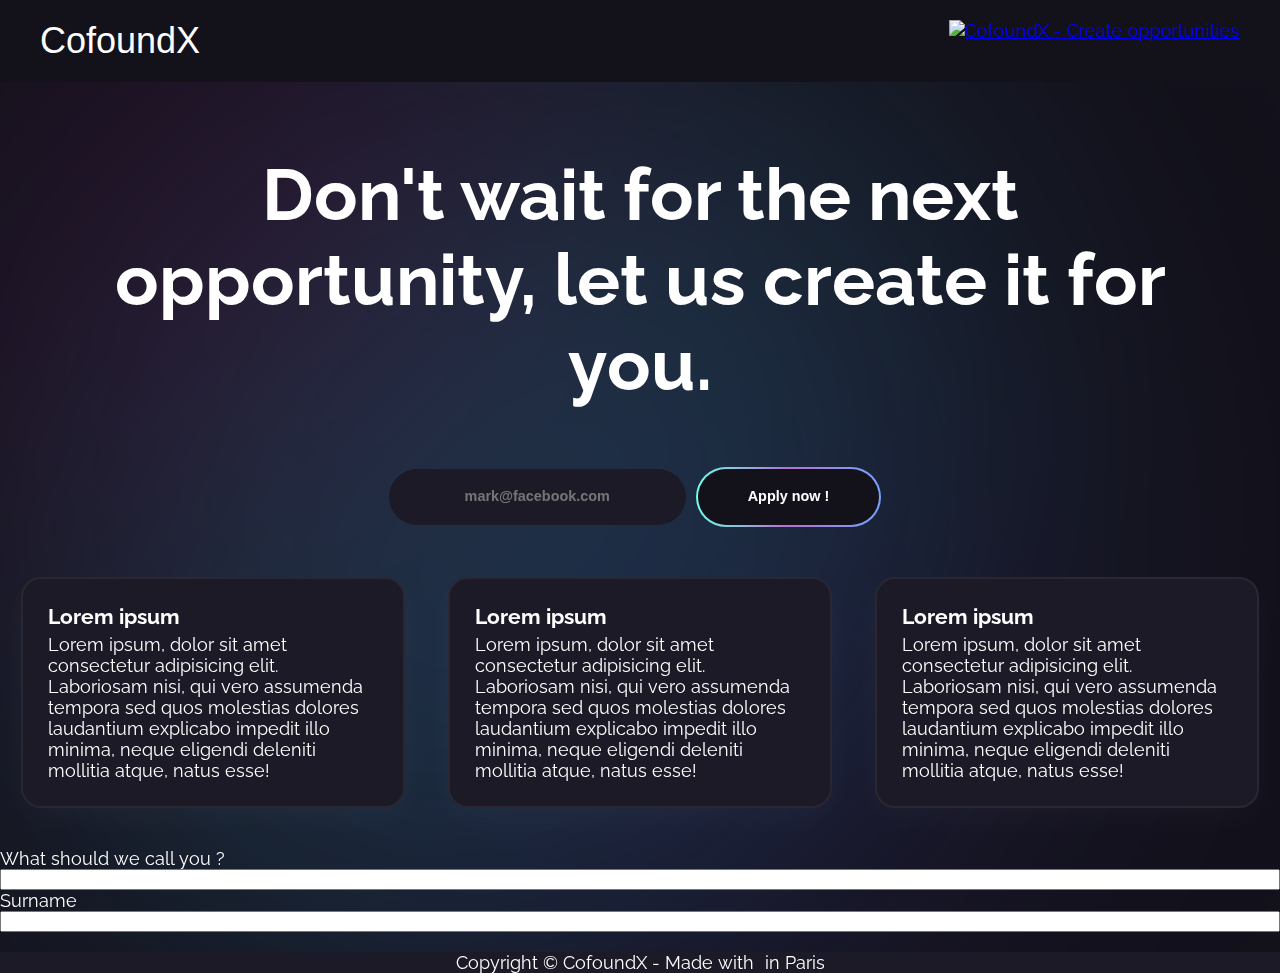
==== cofoundx-landing/index.html @ 114a5e57 "Add files via upload" ====
<!DOCTYPE html>
<html lang="en">
  <head>
    <meta charset="utf-8" />
    <meta name="viewport" content="width=device-width, initial-scale=1" />

    <title>CofoundX - Create opportunites</title>
    <meta
      name="description"
      content="Exclusive community of 1000+ founders and founders-to-be. Apply to join us now."
    />
    <meta name="author" content="CofoundX" />

    <meta property="og:title" content="CofoundX" />
    <meta property="og:type" content="website" />
    <meta property="og:url" content="https://www.cofoundx.xyz" />
    <meta
      property="og:description"
      content="Exclusive community of 1000+ founders and founders-to-be. Apply to join us now."
    />
    <meta property="og:image" content="" />

    <link rel="icon" href="/favicon.ico" />
    <link rel="icon" href="/favicon.svg" type="image/svg+xml" />
    <link rel="apple-touch-icon" href="/apple-touch-icon.png" />

    <link rel="stylesheet" href="css/styles.css" />
    <script
      src="https://kit.fontawesome.com/8e97dfa56b.js"
      crossorigin="anonymous"
    ></script>
  </head>
  <body class="bg-neutral flex col between">
    <div id="moving-gradient"></div>
    <div class="flex col">
      <header class="bg-neutral">
        <div class="flex row between header-container">
          <h2 class="txt-title">CofoundX</h2>
          <div>
            <a href="#"
              ><img
                src="https://api.producthunt.com/widgets/embed-image/v1/top-post-badge.svg?post_id=122093&theme=light&period=weekly"
                alt="CofoundX - Create opportunities"
                class="img-producthunt"
            /></a>
          </div>
        </div>
      </header>
      <main class="flex col">
        <section class="flex col center">
          <h1>
            Don't wait for the next opportunity, let us create it for you.
          </h1>
          <form
            class="flex row wrap center"
            action="https://form2channel.com"
            method="POST"
          >
            <input
              type="hidden"
              name="formto_googlesheets"
              value="maxime.allouch@gmail.com"
            />
            <input
              class="bg-shadow round"
              autocomplete="email"
              type="email"
              placeholder="mark@facebook.com"
              required
            />
            <div class="bg-gradient">
              <button type="submit" class="bg-neutral round">
                Apply now !
              </button>
            </div>
          </form>
        </section>

        <section class="flex row around cards">
          <div class="card flex col">
            <h3>Lorem ipsum</h3>
            <p>
              Lorem ipsum, dolor sit amet consectetur adipisicing elit.
              Laboriosam nisi, qui vero assumenda tempora sed quos molestias
              dolores laudantium explicabo impedit illo minima, neque eligendi
              deleniti mollitia atque, natus esse!
            </p>
          </div>
          <div class="card">
            <h3>Lorem ipsum</h3>
            <p>
              Lorem ipsum, dolor sit amet consectetur adipisicing elit.
              Laboriosam nisi, qui vero assumenda tempora sed quos molestias
              dolores laudantium explicabo impedit illo minima, neque eligendi
              deleniti mollitia atque, natus esse!
            </p>
          </div>
          <div class="card">
            <h3>Lorem ipsum</h3>
            <p>
              Lorem ipsum, dolor sit amet consectetur adipisicing elit.
              Laboriosam nisi, qui vero assumenda tempora sed quos molestias
              dolores laudantium explicabo impedit illo minima, neque eligendi
              deleniti mollitia atque, natus esse!
            </p>
          </div>
        </section>
        <section>
          <form class="flex col" action="#">
            <label>What should we call you ?</label>
            <input />
            <label>Surname</label>
            <input />
          </form>
        </section>
      </main>
    </div>
    <footer class="flex col center bg-shadow">
      <p class="center-text">
        Copyright © CofoundX - Made with <i class="fa fa-heart pulse"></i> in
        Paris
      </p>
    </footer>
    <script src="animations.js"></script>
  </body>
</html>
---- cofoundx-landing/css/styles.css ----
/* INITIAL RESET */
@import url("https://fonts.googleapis.com/css2?family=Raleway:wght@300;400;500;600;700&display=swap");
html {
  -webkit-box-sizing: border-box;
          box-sizing: border-box;
  font-size: 18px;
}

*,
*:before,
*:after {
  -webkit-box-sizing: inherit;
          box-sizing: inherit;
}

body,
h1,
h2,
h3,
h4,
h5,
h6,
p,
ol,
ul {
  margin: 0;
  padding: 0;
  font-weight: normal;
}

ol,
ul {
  list-style: none;
}

img {
  max-width: 100%;
  height: auto;
}

@-webkit-keyframes pound {
  to {
  }
  -webkit-transform: scale(1.1);
          transform: scale(1.1);
}

@keyframes pound {
  to {
    -webkit-transform: scale(1.1);
            transform: scale(1.1);
  }
}

/* MAIN */
body {
  height: 100vh;
  width: 100vw;
  max-width: 100vw;
  color: white;
  font-family: "Raleway", sans-serif;
  cursor: default;
}

header, main, footer {
  width: 100vw;
}

section {
  margin: 20px 0px;
}

header {
  position: -webkit-sticky;
  position: sticky;
  padding: 20px 0px;
}

h1 {
  font-size: 4em;
  font-weight: 700;
  text-align: center;
  padding: 50px;
}

/* UTILS */
.flex {
  display: -webkit-box;
  display: -ms-flexbox;
  display: flex;
}

.flex .align-center {
  margin: auto;
  -ms-flex-item-align: center;
      -ms-grid-row-align: center;
      align-self: center;
}

.flex .align-left {
  margin-right: auto;
  -ms-flex-item-align: center;
      -ms-grid-row-align: center;
      align-self: center;
}

.flex .align-right {
  margin-left: auto;
  -ms-flex-item-align: center;
      -ms-grid-row-align: center;
      align-self: center;
}

.flex .align-x-center {
  margin-right: auto;
  margin-left: auto;
}

.flex .align-x-left {
  margin-right: auto;
}

.flex .align-x-right {
  margin-left: auto;
}

.flex .align-y-center {
  -ms-flex-item-align: center;
      -ms-grid-row-align: center;
      align-self: center;
}

.flex .align-y-top {
  -ms-flex-item-align: start;
      align-self: flex-start;
}

.flex .align-y-bottom {
  -ms-flex-item-align: end;
      align-self: flex-end;
}

.row {
  -webkit-box-orient: horizontal;
  -webkit-box-direction: normal;
      -ms-flex-direction: row;
          flex-direction: row;
}

.col {
  -webkit-box-orient: vertical;
  -webkit-box-direction: normal;
      -ms-flex-direction: column;
          flex-direction: column;
}

.wrap {
  -ms-flex-wrap: wrap;
      flex-wrap: wrap;
}

.between {
  -webkit-box-pack: justify;
      -ms-flex-pack: justify;
          justify-content: space-between;
}

.around {
  -ms-flex-pack: distribute;
      justify-content: space-around;
}

.center {
  -webkit-box-pack: center;
      -ms-flex-pack: center;
          justify-content: center;
  -webkit-box-align: center;
      -ms-flex-align: center;
          align-items: center;
}

.center-text {
  text-align: center;
}

.bg-neutral {
  background: #13111a;
}

.bg-gradient {
  background-image: -webkit-gradient(linear, left top, right top, from(#6fffe9), color-stop(49%, #b372ce), to(#75a3ff));
  background-image: linear-gradient(90deg, #6fffe9, #b372ce 49%, #75a3ff);
  border-radius: 200px;
  margin: 10px;
  display: inline-block;
  padding: 2px;
  text-align: center;
  cursor: pointer;
}

.bg-gradient:hover {
  -webkit-animation: pound .8s infinite alternate;
          animation: pound .8s infinite alternate;
}

.bg-shadow {
  background: #1d1a27;
}

.txt-title {
  font-family: "Righteous", sans-serif;
  font-size: 2em;
}

.bold, .card h3 {
  font-weight: bold;
}

.card {
  width: 30%;
  padding: 25px;
  background: #1d1a27;
  border-style: solid;
  border-width: 2px;
  border-color: rgba(255, 255, 255, 0.06);
  border-radius: 20px;
  -webkit-box-shadow: 0 10px 34px 0 rgba(255, 255, 255, 0.03);
          box-shadow: 0 10px 34px 0 rgba(255, 255, 255, 0.03);
}

.card h3 {
  margin-bottom: 5px;
}

.round {
  padding: 20px 50px;
  border-radius: 200px;
  color: #fff;
  line-height: 1.1em;
  font-size: 0.8em;
  font-weight: 700;
  text-align: center;
  border: none;
}

span {
  color: #666;
  font-size: 12px;
  display: block;
  position: absolute;
  bottom: 10px;
  position: absolute;
  width: 90%;
  left: 50%;
  top: 45%;
  bottom: auto;
  right: auto;
  -webkit-transform: translateX(-50%) translateY(-50%);
          transform: translateX(-50%) translateY(-50%);
  text-align: center;
}

.fa {
  color: #E90606;
  margin: 0 3px;
  font-size: 0.8em;
  animation: pound .35s infinite alternate;
  -webkit-animation: pound .35s infinite alternate;
}

.header-container {
  padding: 0 40px;
}

.img-producthunt {
  width: 200px;
  height: 43px;
}

#moving-gradient {
  z-index: -1;
  position: fixed;
  width: 1000px;
  height: 1000px;
  opacity: .2;
  -webkit-filter: blur(200px);
          filter: blur(200px);
  border-radius: 1000px;
  background-image: linear-gradient(135deg, #FEED07 0%, #FE6A50 5%, #ED00AA 15%, #2FE3FE 50%, #8900FF 100%);
  -webkit-transition-duration: 0.5s;
          transition-duration: 0.5s;
}

@media (max-width: 500px) {
  .cards {
    -ms-flex-wrap: wrap;
        flex-wrap: wrap;
  }
  .card {
    width: 90%;
    margin-bottom: 20px;
  }
  .img-producthunt {
    display: none;
  }
}

@media (max-width: 767px) {
  h1 {
    font-size: 2em;
  }
  #moving-gradient {
    width: 500px;
    height: 500px;
  }
}
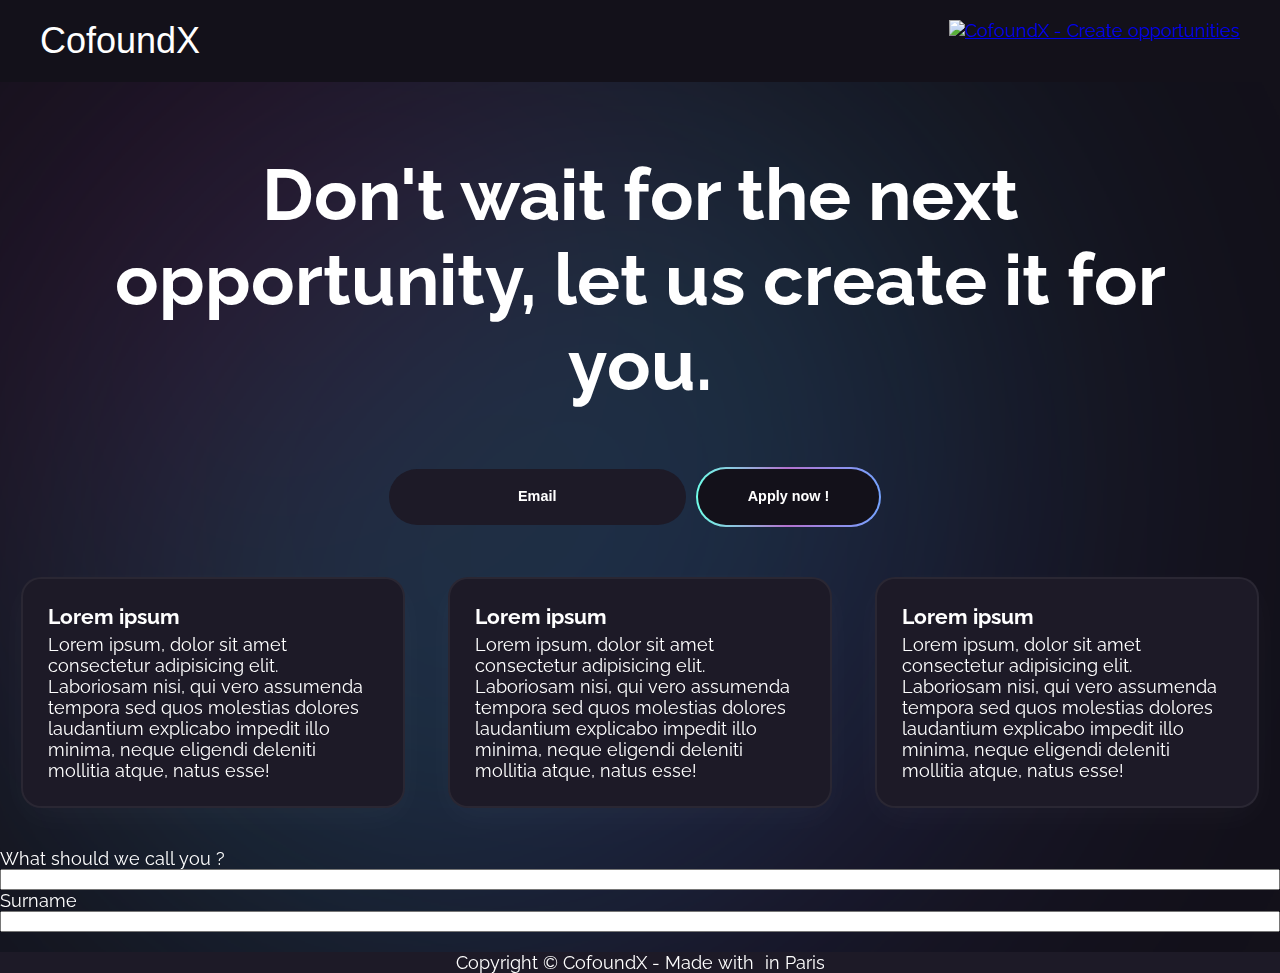
==== commit 93c8d13f: "Add files via upload" ====
--- a/cofoundx-landing/index.html
+++ b/cofoundx-landing/index.html
@@ -66,6 +66,8 @@
               autocomplete="email"
               type="email"
               placeholder="mark@facebook.com"
+              name="TextField"
+              value="Email"
               required
             />
             <div class="bg-gradient">
